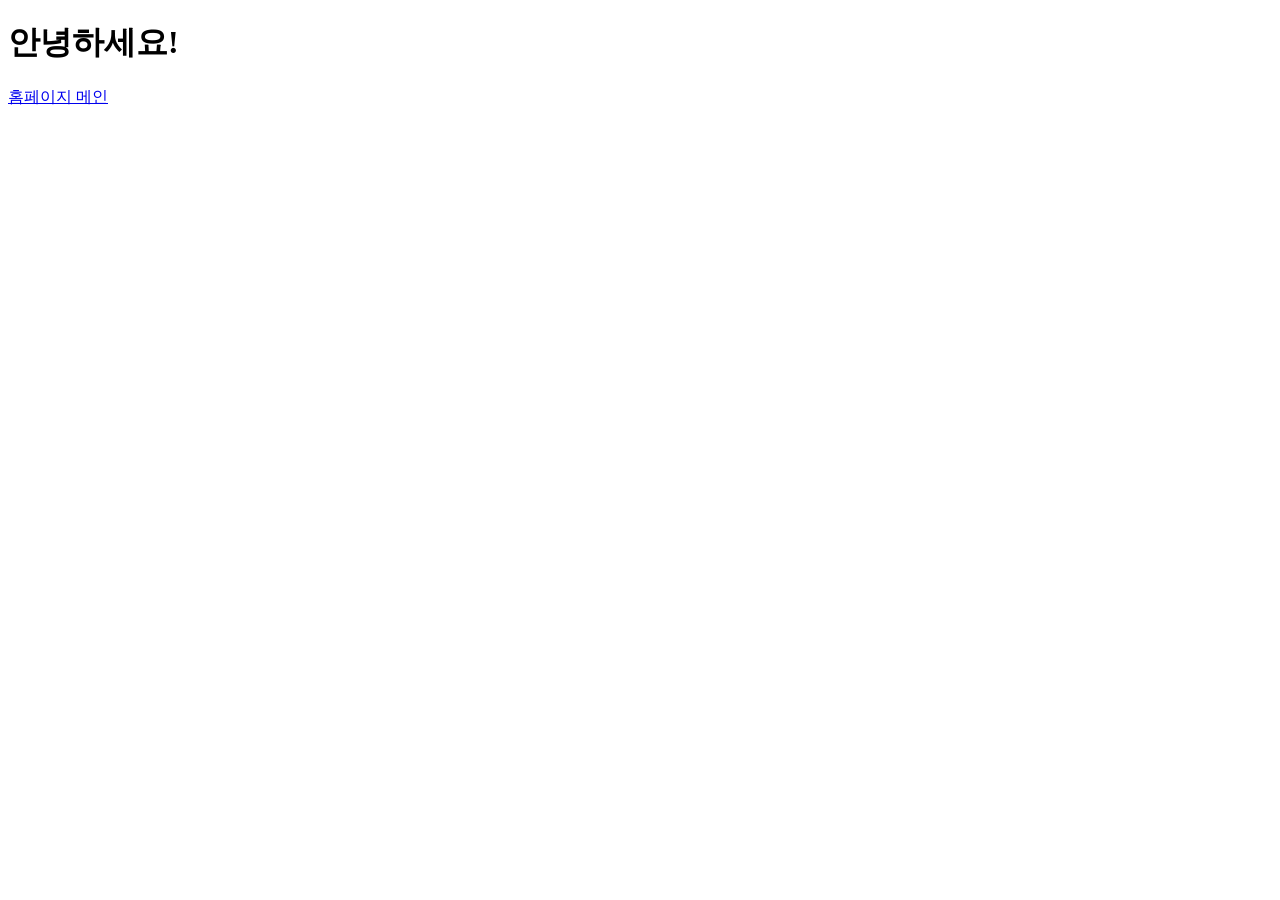
==== demo/src/main/resources/templates/index.html @ bb4ec09b "2주차 스프링 부트 개발환경, 테스트 완료" ====
<!DOCTYPE html>
<html xmlns:th="http://www.thymeleaf.org">
<head>
    <meta charset="UTF-8">
    <title>index 메인페이지</title>
</head>
<body>
    <h1>안녕하세요!</h1>
    <a href="/hello">홈페이지 메인</a>
</body>
</html>
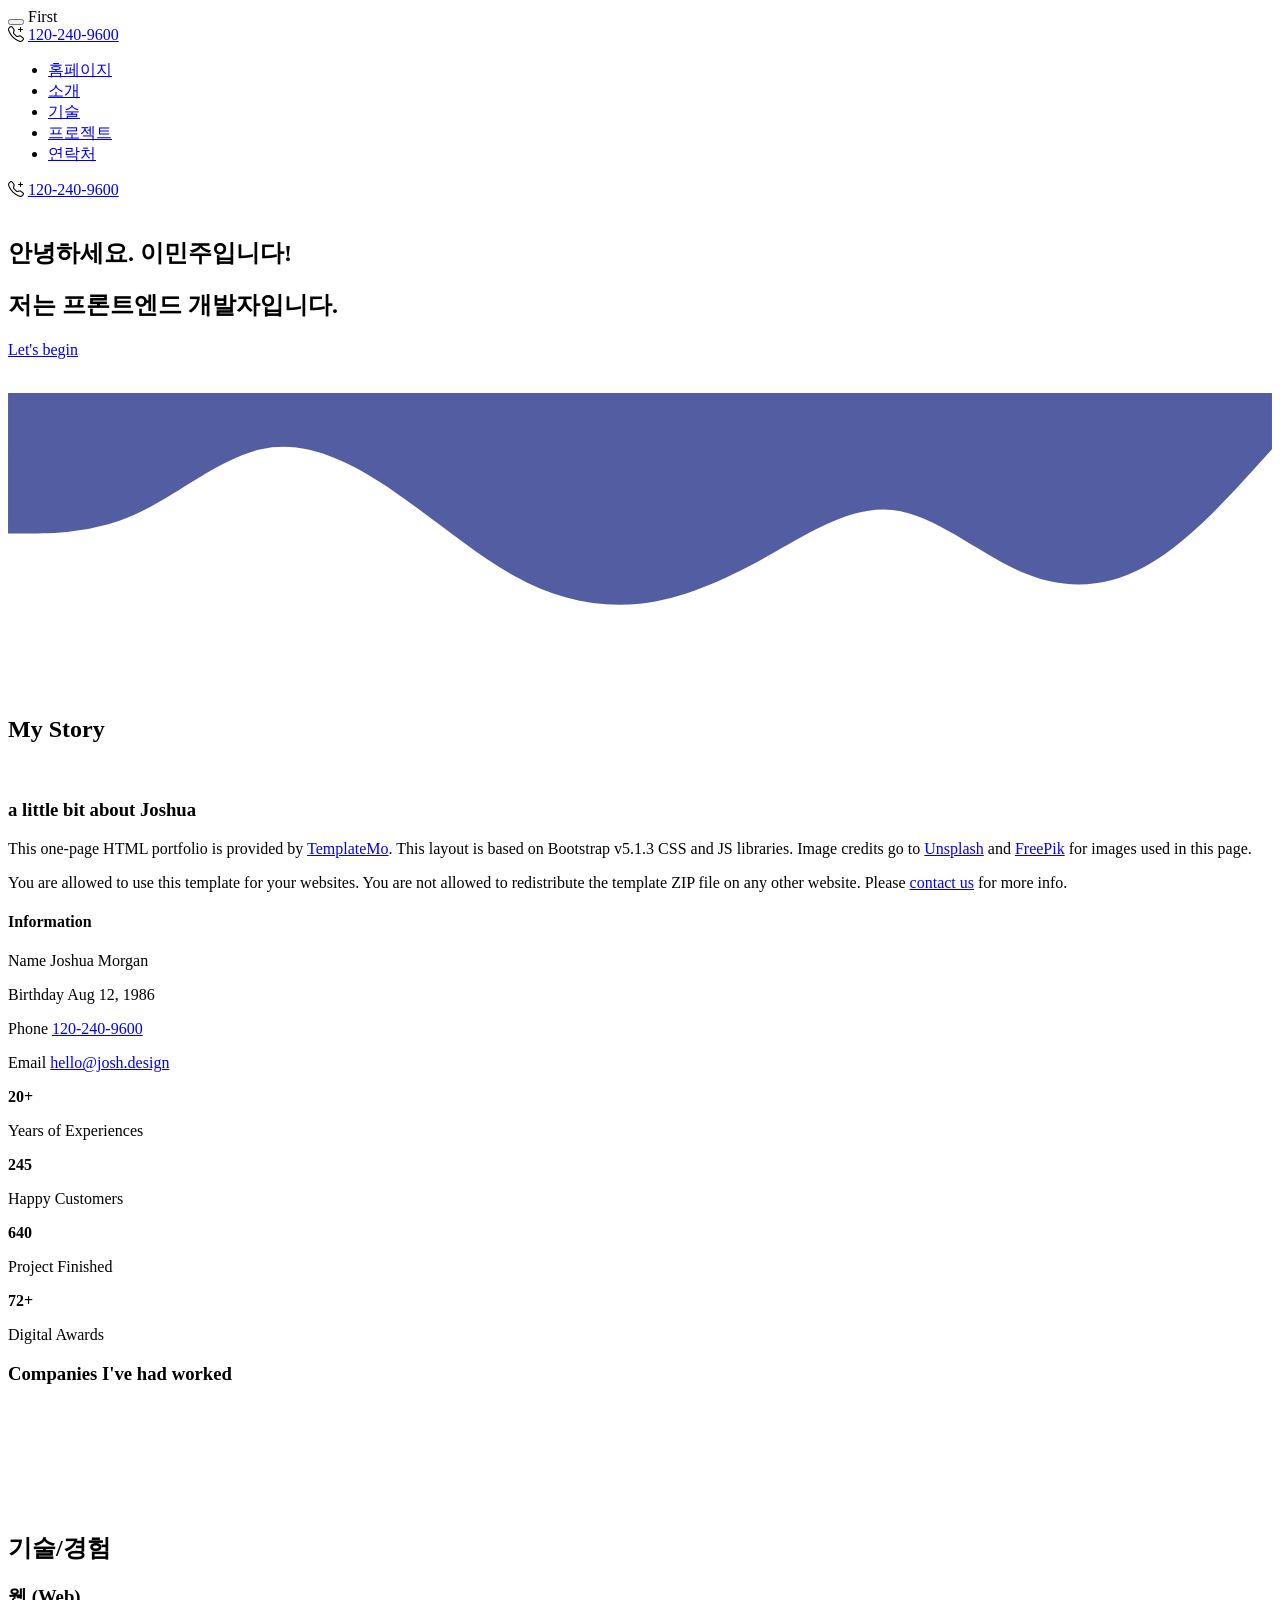
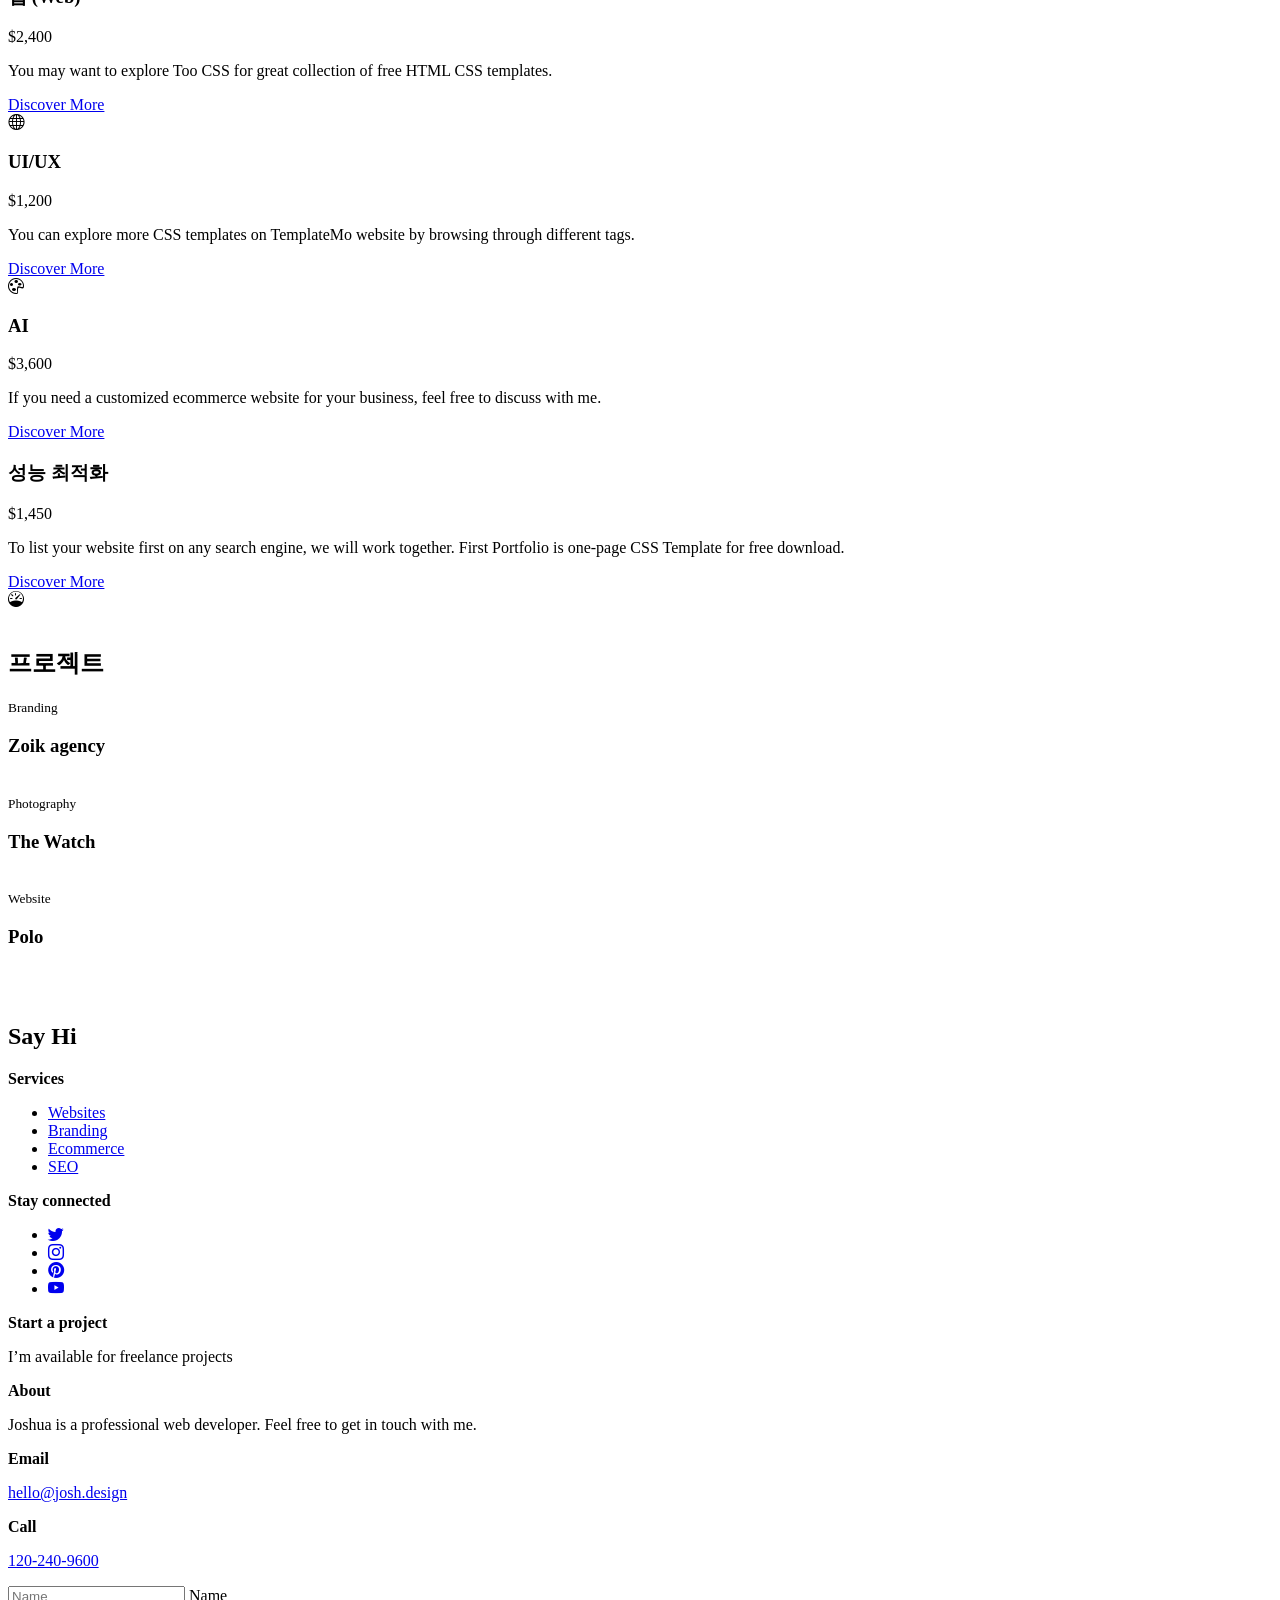
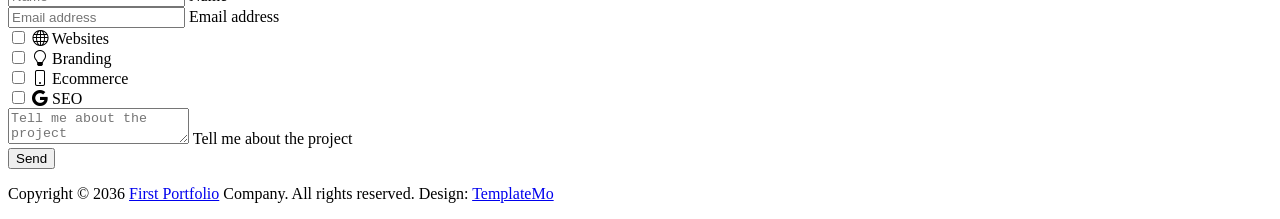
==== commit ca9255e4: "3주차 포트폴리오 작성하기 완료" ====
--- a/demo/src/main/resources/templates/index.html
+++ b/demo/src/main/resources/templates/index.html
@@ -1,11 +1,605 @@
-<!DOCTYPE html>
+<!doctype html>
 <html xmlns:th="http://www.thymeleaf.org">
-<head>
-    <meta charset="UTF-8">
-    <title>index 메인페이지</title>
-</head>
-<body>
-    <h1>안녕하세요!</h1>
-    <a href="/hello">홈페이지 메인</a>
-</body>
+    <head>
+        <meta charset="utf-8">
+        <meta name="viewport" content="width=device-width, initial-scale=1">
+
+        <meta name="description" content="">
+        <meta name="author" content="TemplateMo">
+
+        <title>First Portfolio Bootstrap 5 Theme</title>
+
+        <!-- CSS FILES -->
+        <link rel="preconnect" href="https://fonts.googleapis.com">
+        
+        <link rel="preconnect" href="https://fonts.gstatic.com" crossorigin>
+        
+        <link href="https://fonts.googleapis.com/css2?family=DM+Sans:wght@400;500;700&display=swap" rel="stylesheet">
+
+        <link th:href="@{/css/bootstrap.min.css}" rel="stylesheet">
+
+        <!-- <link th:href="@{/css/bootstrap-icons.css}" rel="stylesheet"> -->
+        <link rel="stylesheet" href="https://cdn.jsdelivr.net/npm/bootstrap-icons@1.13.1/font/bootstrap-icons.min.css">
+
+        <link th:href="@{/css/magnific-popup.css}" rel="stylesheet">
+
+        <link th:href="@{/css/templatemo-first-portfolio-style.css}" rel="stylesheet">
+        
+<!--
+
+TemplateMo 578 First Portfolio
+
+https://templatemo.com/tm-578-first-portfolio
+
+-->
+    </head>
+    
+    <body>
+
+        <section class="preloader">
+            <div class="spinner">
+                <span class="spinner-rotate"></span>    
+            </div>
+        </section>
+
+        <nav class="navbar navbar-expand-lg">
+            <div class="container">
+
+                <button class="navbar-toggler" type="button" data-bs-toggle="collapse" data-bs-target="#navbarNav" aria-controls="navbarNav" aria-expanded="false" aria-label="Toggle navigation">
+                    <span class="navbar-toggler-icon"></span>
+                </button>
+
+                <a th:href="@{/}" class="navbar-brand mx-auto mx-lg-0">First</a>
+
+                <div class="d-flex align-items-center d-lg-none">
+                    <i class="navbar-icon bi-telephone-plus me-3"></i>
+                    <a class="custom-btn btn" href="#section_5">
+                        120-240-9600
+                    </a>
+                </div>
+
+                <div class="collapse navbar-collapse" id="navbarNav">
+                    <ul class="navbar-nav ms-lg-5">
+                        <li class="nav-item">
+                            <a class="nav-link click-scroll" href="#section_1">홈페이지</a>
+                        </li>
+
+                        <li class="nav-item">
+                            <a class="nav-link click-scroll" href="#section_2">소개</a>
+                        </li>
+
+                        <li class="nav-item">
+                            <a class="nav-link click-scroll" href="#section_3">기술</a>
+                        </li>
+
+                        <li class="nav-item">
+                            <a class="nav-link click-scroll" href="#section_4">프로젝트</a>
+                        </li>
+
+                        <li class="nav-item">
+                            <a class="nav-link click-scroll" href="#section_5">연락처</a>
+                        </li>
+                    </ul>
+
+                    <div class="d-lg-flex align-items-center d-none ms-auto">
+                        <i class="navbar-icon bi-telephone-plus me-3"></i>
+                        <a class="custom-btn btn" href="#section_5">
+                            120-240-9600
+                        </a>
+                    </div>
+                </div>
+
+            </div>
+        </nav>
+
+        <main>
+
+            <section class="hero d-flex justify-content-center align-items-center" id="section_1">
+                <div class="container">
+                    <div class="row">
+
+                        <div class="col-lg-7 col-12">
+                            <div class="hero-text">
+                                <div class="hero-title-wrap d-flex align-items-center mb-4">
+                                    <img th:src="@{/images/profile.png}" class="avatar-image avatar-image-large img-fluid" alt="">
+                                    <h1 class="hero-title ms-3 mb-0">안녕하세요. 이민주입니다!</h1>
+                                </div>
+
+                                <h2 class="mb-4">저는 프론트엔드 개발자입니다.</h2>
+                                <p class="mb-4"><a class="custom-btn btn custom-link" href="#section_2">Let's begin</a></p>
+                            </div>
+                        </div>
+
+                        <div class="col-lg-5 col-12 position-relative">
+                            <div class="hero-image-wrap"></div>
+                            <img th:src="@{/images/portrait-happy-excited-man-holding-laptop-computer.png}" class="hero-image img-fluid" alt="">
+                        </div>
+
+                    </div>
+                </div>
+
+                <svg xmlns="http://www.w3.org/2000/svg" viewBox="0 0 1440 320"><path fill="#535da1" fill-opacity="1" d="M0,160L24,160C48,160,96,160,144,138.7C192,117,240,75,288,64C336,53,384,75,432,106.7C480,139,528,181,576,208C624,235,672,245,720,240C768,235,816,213,864,186.7C912,160,960,128,1008,133.3C1056,139,1104,181,1152,202.7C1200,224,1248,224,1296,197.3C1344,171,1392,117,1416,90.7L1440,64L1440,0L1416,0C1392,0,1344,0,1296,0C1248,0,1200,0,1152,0C1104,0,1056,0,1008,0C960,0,912,0,864,0C816,0,768,0,720,0C672,0,624,0,576,0C528,0,480,0,432,0C384,0,336,0,288,0C240,0,192,0,144,0C96,0,48,0,24,0L0,0Z"></path></svg>
+            </section>
+
+
+            <section class="about section-padding" id="section_2">
+                <div class="container">
+                    <div class="row">
+
+                        <div class="col-lg-6 col-12">
+                            <img th:src="@{/images/couple-working-from-home-together-sofa.jpg}" class="about-image img-fluid" alt="">
+                        </div>
+
+                        <div class="col-lg-6 col-12 mt-5 mt-lg-0">
+                            <div class="about-thumb">
+
+                                <div class="section-title-wrap d-flex justify-content-end align-items-center mb-4">
+                                    <h2 class="text-white me-4 mb-0">My Story</h2>
+
+                                    <img th:src="@{/images/happy-bearded-young-man.jpg}" class="avatar-image img-fluid" alt="">
+                                </div>
+
+                                <h3 class="pt-2 mb-3">a little bit about Joshua</h3>
+
+                                <p>This one-page HTML portfolio is provided by <a href="https://templatemo.com" target="_blank">TemplateMo</a>. This layout is based on Bootstrap v5.1.3 CSS and JS libraries. Image credits go to <a href="https://unsplash.com" target="_blank">Unsplash</a> and <a href="https://freepik.com" target="_blank">FreePik</a> for images used in this page.</p>
+
+                                <p>You are allowed to use this template for your websites. You are not allowed to redistribute the template ZIP file on any other website. Please <a href="https://templatemo.com/contact" target="_blank">contact us</a> for more info.</p>
+                            </div>
+                        </div>
+
+                    </div>
+                </div>
+            </section>
+
+            <section class="featured section-padding">
+                <div class="container">
+                    <div class="row">
+
+                        <div class="col-lg-6 col-12">
+                            <div class="profile-thumb">
+                                <div class="profile-title">
+                                    <h4 class="mb-0">Information</h4>
+                                </div>
+
+                                <div class="profile-body">
+                                    <p>
+                                        <span class="profile-small-title">Name</span> 
+                                        <span>Joshua Morgan</span>
+                                    </p>
+
+                                    <p>
+                                        <span class="profile-small-title">Birthday</span> 
+                                        <span>Aug 12, 1986</span>
+                                    </p>
+
+                                    <p>
+                                        <span class="profile-small-title">Phone</span> 
+                                         <span><a href="tel: 305-240-9671">120-240-9600</a></span>
+                                    </p>
+
+                                    <p>
+                                        <span class="profile-small-title">Email</span> 
+                                        <span><a href="mailto:hello@josh.design">hello@josh.design</a></span>
+                                    </p>
+                                </div>
+                            </div>
+                        </div>
+
+                        <div class="col-lg-6 col-12 mt-5 mt-lg-0">
+                            <div class="about-thumb">
+                                <div class="row">
+                                    <div class="col-lg-6 col-6 featured-border-bottom py-2">
+                                        <strong class="featured-numbers">20+</strong>
+
+                                        <p class="featured-text">Years of Experiences</p>
+                                    </div>
+
+                                    <div class="col-lg-6 col-6 featured-border-start featured-border-bottom ps-5 py-2">
+                                        <strong class="featured-numbers">245</strong>
+
+                                        <p class="featured-text">Happy Customers</p>
+                                    </div>
+
+                                    <div class="col-lg-6 col-6 pt-4">
+                                        <strong class="featured-numbers">640</strong>
+
+                                        <p class="featured-text">Project Finished</p>
+                                    </div>
+
+                                    <div class="col-lg-6 col-6 featured-border-start ps-5 pt-4">
+                                        <strong class="featured-numbers">72+</strong>
+
+                                        <p class="featured-text">Digital Awards</p>
+                                    </div>
+                                </div>
+                            </div>
+                        </div>
+
+                    </div>
+                </div>
+            </section>
+
+
+            <section class="clients section-padding">
+                <div class="container">
+                    <div class="row align-items-center">
+
+                        <div class="col-lg-12 col-12">
+                            <h3 class="text-center mb-5">Companies I've had worked</h3>
+                        </div>
+
+                        <div class="col-lg-2 col-4 ms-auto clients-item-height">
+                            <img th:src="@{/images/clients/cachet.svg}" class="clients-image img-fluid" alt="">
+                        </div>
+
+                        <div class="col-lg-2 col-4 clients-item-height">
+                            <img th:src="@{/images/clients/guitar-center.svg}" class="clients-image img-fluid" alt="">
+                        </div>
+
+                        <div class="col-lg-2 col-4 clients-item-height">
+                            <img th:src="@{/images/clients/tokico.svg}" class="clients-image img-fluid" alt="">
+                        </div>
+
+                        <div class="col-lg-2 col-4 clients-item-height">
+                            <img th:src="@{/images/clients/shopify.svg}" class="clients-image img-fluid" alt="">
+                        </div>
+
+                        <div class="col-lg-2 col-4 me-auto clients-item-height">
+                            <img th:src="@{/images/clients/profil-rejser.svg}" class="clients-image img-fluid" alt="">
+                        </div>
+
+                    </div>
+                </div>
+            </section>
+
+
+            <section class="services section-padding" id="section_3">
+                <div class="container">
+                    <div class="row">
+
+                        <div class="col-lg-10 col-12 mx-auto">
+                            <div class="section-title-wrap d-flex justify-content-center align-items-center mb-5">
+                                <img th:src="@{/images/handshake-man-woman-after-signing-business-contract-closeup.jpg}" class="avatar-image img-fluid" alt="">
+
+                                <h2 class="text-white ms-4 mb-0">기술/경험</h2>
+                            </div>
+
+                            <div class="row pt-lg-5">
+                                <div class="col-lg-6 col-12">
+                                    <div class="services-thumb">
+                                        <div class="d-flex flex-wrap align-items-center border-bottom mb-4 pb-3">
+                                            <h3 class="mb-0">웹 (Web)</h3>
+
+                                            <div class="services-price-wrap ms-auto">
+                                                <p class="services-price-text mb-0">$2,400</p>
+                                                <div class="services-price-overlay"></div>
+                                            </div>
+                                        </div>
+
+                                        <p>You may want to explore Too CSS for great collection of free HTML CSS templates.</p>
+
+                                        <a href="/detailed_web.html" target="_blank" rel="noopener noreferrer" class="custom-btn custom-border-btn btn mt-3">Discover More</a>
+
+                                        <div class="services-icon-wrap d-flex justify-content-center align-items-center">
+                                            <i class="services-icon bi-globe"></i>
+                                        </div>
+                                    </div>
+                                </div>
+
+                                <div class="col-lg-6 col-12">
+                                    <div class="services-thumb services-thumb-up">
+                                        <div class="d-flex flex-wrap align-items-center border-bottom mb-4 pb-3">
+                                            <h3 class="mb-0">UI/UX</h3>
+
+                                            <div class="services-price-wrap ms-auto">
+                                                <p class="services-price-text mb-0">$1,200</p>
+                                                <div class="services-price-overlay"></div>
+                                            </div>
+                                        </div>
+
+                                        <p>You can explore more CSS templates on TemplateMo website by browsing through different tags.</p>
+
+                                        <a href="#" class="custom-btn custom-border-btn btn mt-3">Discover More</a>
+
+                                        <div class="services-icon-wrap d-flex justify-content-center align-items-center">
+                                            <!-- <i class="services-icon bi-lightbulb"></i> -->
+                                            <i class="services-icon bi-palette"></i>
+                                        </div>
+                                    </div>
+                                </div>
+
+                                <div class="col-lg-6 col-12">
+                                    <div class="services-thumb">
+                                        <div class="d-flex flex-wrap align-items-center border-bottom mb-4 pb-3">
+                                            <h3 class="mb-0">AI</h3>
+
+                                            <div class="services-price-wrap ms-auto">
+                                                <p class="services-price-text mb-0">$3,600</p>
+                                                <div class="services-price-overlay"></div>
+                                            </div>
+                                        </div>
+
+                                        <p>If you need a customized ecommerce website for your business, feel free to discuss with me.</p>
+
+                                        <a href="#" class="custom-btn custom-border-btn btn mt-3">Discover More</a>
+
+                                        <div class="services-icon-wrap d-flex justify-content-center align-items-center">
+                                            <i class="services-icon bi-anthropic"></i>
+                                        </div>
+                                    </div>
+                                </div>
+
+                                <div class="col-lg-6 col-12">
+                                    <div class="services-thumb services-thumb-up">
+                                        <div class="d-flex flex-wrap align-items-center border-bottom mb-4 pb-3">
+                                            <h3 class="mb-0">성능 최적화</h3>
+
+                                            <div class="services-price-wrap ms-auto">
+                                                <p class="services-price-text mb-0">$1,450</p>
+                                                <div class="services-price-overlay"></div>
+                                            </div>
+                                        </div>
+
+                                        <p>To list your website first on any search engine, we will work together. First Portfolio is one-page CSS Template for free download.</p>
+
+                                        <a href="#" class="custom-btn custom-border-btn btn mt-3">Discover More</a>
+
+                                        <div class="services-icon-wrap d-flex justify-content-center align-items-center">
+                                            <i class="services-icon bi-speedometer"></i>
+                                        </div>
+                                    </div>
+                                </div>
+                            </div>
+                        </div>
+                    </div>
+                </div>
+            </section>
+
+
+            <section class="projects section-padding" id="section_4">
+                <div class="container">
+                    <div class="row">
+
+                        <div class="col-lg-8 col-md-8 col-12 ms-auto">
+                            <div class="section-title-wrap d-flex justify-content-center align-items-center mb-4">
+                                <img th:src="@{/images/white-desk-work-study-aesthetics.jpg}" class="avatar-image img-fluid" alt="">
+
+                                <h2 class="text-white ms-4 mb-0">프로젝트</h2>
+                            </div>
+                        </div>
+
+                        <div class="clearfix"></div>
+
+                        <div class="col-lg-4 col-md-6 col-12">
+                            <div class="projects-thumb">
+                                <div class="projects-info">
+                                    <small class="projects-tag">Branding</small>
+
+                                    <h3 class="projects-title">Zoik agency</h3>
+                                </div>
+
+                                <a th:href="@{/images/projects/nikhil-KO4io-eCAXA-unsplash.jpg}" class="popup-image">
+                                    <img th:src="@{/images/projects/nikhil-KO4io-eCAXA-unsplash.jpg}" class="projects-image img-fluid" alt="">
+                                </a>
+                            </div>
+                        </div>
+
+                        <div class="col-lg-4 col-md-6 col-12">
+                            <div class="projects-thumb">
+                                <div class="projects-info">
+                                    <small class="projects-tag">Photography</small>
+
+                                    <h3 class="projects-title">The Watch</h3>
+                                </div>
+
+                                <a th:href="@{/images/projects/the-5th-IQYR7N67dhM-unsplash.jpg}" class="popup-image">
+                                    <img th:src="@{/images/projects/the-5th-IQYR7N67dhM-unsplash.jpg}" class="projects-image img-fluid" alt="">
+                                </a>
+                            </div>
+                        </div>
+
+                        <div class="col-lg-4 col-md-6 col-12">
+                            <div class="projects-thumb">
+                                <div class="projects-info">
+                                    <small class="projects-tag">Website</small>
+
+                                    <h3 class="projects-title">Polo</h3>
+                                </div>
+
+                                <a th:href="@{/images/projects/true-agency-9Bjog5FZ-oc-unsplash.jpg}" class="popup-image">
+                                    <img th:src="@{/images/projects/true-agency-9Bjog5FZ-oc-unsplash.jpg}" class="projects-image img-fluid" alt="">
+                                </a>
+                            </div>
+                        </div>
+
+                    </div>
+                </div>
+            </section>
+
+            <section class="contact section-padding" id="section_5">
+                    <div class="container">
+                        <div class="row">
+
+                            <div class="col-lg-6 col-md-8 col-12">
+                                <div class="section-title-wrap d-flex justify-content-center align-items-center mb-5">
+                                    <img th:src="@{/images/aerial-view-man-using-computer-laptop-wooden-table.jpg}" class="avatar-image img-fluid" alt="">
+
+                                    <h2 class="text-white ms-4 mb-0">Say Hi</h2>
+                                </div>
+                            </div>
+
+                            <div class="clearfix"></div>
+
+                            <div class="col-lg-3 col-md-6 col-12 pe-lg-0">
+                                <div class="contact-info contact-info-border-start d-flex flex-column">
+                                    <strong class="site-footer-title d-block mb-3">Services</strong>
+
+                                    <ul class="footer-menu">
+                                        <li class="footer-menu-item"><a href="#" class="footer-menu-link">Websites</a></li>
+
+                                        <li class="footer-menu-item"><a href="#" class="footer-menu-link">Branding</a></li>
+
+                                        <li class="footer-menu-item"><a href="#" class="footer-menu-link">Ecommerce</a></li>
+
+                                        <li class="footer-menu-item"><a href="#" class="footer-menu-link">SEO</a></li>
+                                    </ul>
+
+                                    <strong class="site-footer-title d-block mt-4 mb-3">Stay connected</strong>
+
+                                    <ul class="social-icon">
+                                        <li class="social-icon-item"><a href="https://twitter.com/minthu" class="social-icon-link bi-twitter"></a></li>
+
+                                        <li class="social-icon-item"><a href="#" class="social-icon-link bi-instagram"></a></li>
+
+                                        <li class="social-icon-item"><a href="#" class="social-icon-link bi-pinterest"></a></li>
+
+                                        <li class="social-icon-item"><a href="https://www.youtube.com/templatemo" class="social-icon-link bi-youtube"></a></li>
+                                    </ul>
+
+                                    <strong class="site-footer-title d-block mt-4 mb-3">Start a project</strong>
+
+                                    <p class="mb-0">I’m available for freelance projects</p>
+                                </div>
+                            </div>
+
+                            <div class="col-lg-3 col-md-6 col-12 ps-lg-0">
+                                <div class="contact-info d-flex flex-column">
+                                    <strong class="site-footer-title d-block mb-3">About</strong>
+
+                                    <p class="mb-2">
+                                        Joshua is a professional web developer. Feel free to get in touch with me.
+                              </p>
+
+                                    <strong class="site-footer-title d-block mt-4 mb-3">Email</strong>
+
+                                    <p>
+                                        <a href="mailto:hello@josh.design">
+                                            hello@josh.design
+                                        </a>
+                                    </p>
+
+                                    <strong class="site-footer-title d-block mt-4 mb-3">Call</strong>
+
+                                    <p class="mb-0">
+                                        <a href="tel: 120-240-9600">
+                                            120-240-9600
+                                        </a>
+                                    </p>
+                                </div>
+                            </div>
+
+                            <div class="col-lg-6 col-12 mt-5 mt-lg-0">
+                                <form action="#" method="get" class="custom-form contact-form" role="form">
+                                    <div class="row">
+                                        <div class="col-lg-6 col-md-6 col-12">
+                                            <div class="form-floating">
+                                                <input type="text" name="name" id="name" class="form-control" placeholder="Name" required="">
+                                                
+                                                <label for="name">Name</label>
+                                            </div>
+                                        </div>
+
+                                        <div class="col-lg-6 col-md-6 col-12"> 
+                                            <div class="form-floating">
+                                                <input type="email" name="email" id="email" pattern="[^ @]*@[^ @]*" class="form-control" placeholder="Email address" required="">
+                                                
+                                                <label for="email">Email address</label>
+                                            </div>
+                                        </div>
+
+                                        <div class="col-lg-3 col-md-6 col-6">
+                                            <div class="form-check form-check-inline">
+                                                <input name="website" type="checkbox" class="form-check-input" id="inlineCheckbox1" value="1">
+
+                                                <label class="form-check-label" for="inlineCheckbox1">
+                                                    <i class="bi-globe form-check-icon"></i>
+                                                    <span class="form-check-label-text">Websites</span>
+                                                </label>
+                                          </div>
+                                        </div>
+
+                                        <div class="col-lg-3 col-md-6 col-6">
+                                            <div class="form-check form-check-inline">
+                                                <input name="branding" type="checkbox" class="form-check-input" id="inlineCheckbox2" value="1">
+
+                                                <label class="form-check-label" for="inlineCheckbox2">
+                                                    <i class="bi-lightbulb form-check-icon"></i>
+                                                    <span class="form-check-label-text">Branding</span>
+                                                </label>
+                                            </div>
+                                        </div>
+
+                                        <div class="col-lg-3 col-md-6 col-6">
+                                            <div class="form-check form-check-inline">
+                                                <input name="ecommerce" type="checkbox" class="form-check-input" id="inlineCheckbox3" value="1">
+
+                                                <label class="form-check-label" for="inlineCheckbox3">
+                                                    <i class="bi-phone form-check-icon"></i>
+                                                    <span class="form-check-label-text">Ecommerce</span>
+                                                </label>
+                                            </div>
+                                        </div>
+
+                                        <div class="col-lg-3 col-md-6 col-6">
+                                            <div class="form-check form-check-inline me-0">
+                                                <input name="seo" type="checkbox" class="form-check-input" id="inlineCheckbox4" value="1">
+
+                                                <label class="form-check-label" for="inlineCheckbox4">
+                                                    <i class="bi-google form-check-icon"></i>
+                                                    <span class="form-check-label-text">SEO</span>
+                                                </label>
+                                            </div>
+                                        </div>
+
+                                        <div class="col-lg-12 col-12">
+                                            <div class="form-floating">
+                                                <textarea class="form-control" id="message" name="message" placeholder="Tell me about the project"></textarea>
+                                                
+                                                <label for="message">Tell me about the project</label>
+                                            </div>
+                                        </div>
+
+                                        <div class="col-lg-3 col-12 ms-auto">
+                                            <button type="submit" class="form-control">Send</button>
+                                        </div>
+
+                                    </div>
+                                </form>
+                            </div>
+
+                        </div>
+                    </div>
+                </div>
+            </section>
+
+        </main>
+
+        <footer class="site-footer">
+            <div class="container">
+                <div class="row">
+
+                    <div class="col-lg-12 col-12">
+                        <div class="copyright-text-wrap">
+                            <p class="mb-0">
+                                <span class="copyright-text">Copyright © 2036 <a href="#">First Portfolio</a> Company. All rights reserved.</span>
+                                Design: 
+                                <a rel="sponsored" href="https://templatemo.com" target="_blank">TemplateMo</a>
+                            </p>
+                        </div>
+                    </div>
+
+                </div>
+            </div>
+        </footer>
+
+        <!-- JAVASCRIPT FILES -->
+        <script th:src="@{/js/jquery.min.js}"></script>
+        <script th:src="@{/js/bootstrap.min.js}"></script>
+        <script th:src="@{/js/jquery.sticky.js}"></script>
+        <script th:src="@{/js/click-scroll.js}"></script>
+        <script th:src="@{/js/jquery.magnific-popup.min.js}"></script>
+        <script th:src="@{/js/magnific-popup-options.js}"></script>
+        <script th:src="@{/js/custom.js}"></script>
+
+    </body>
 </html>
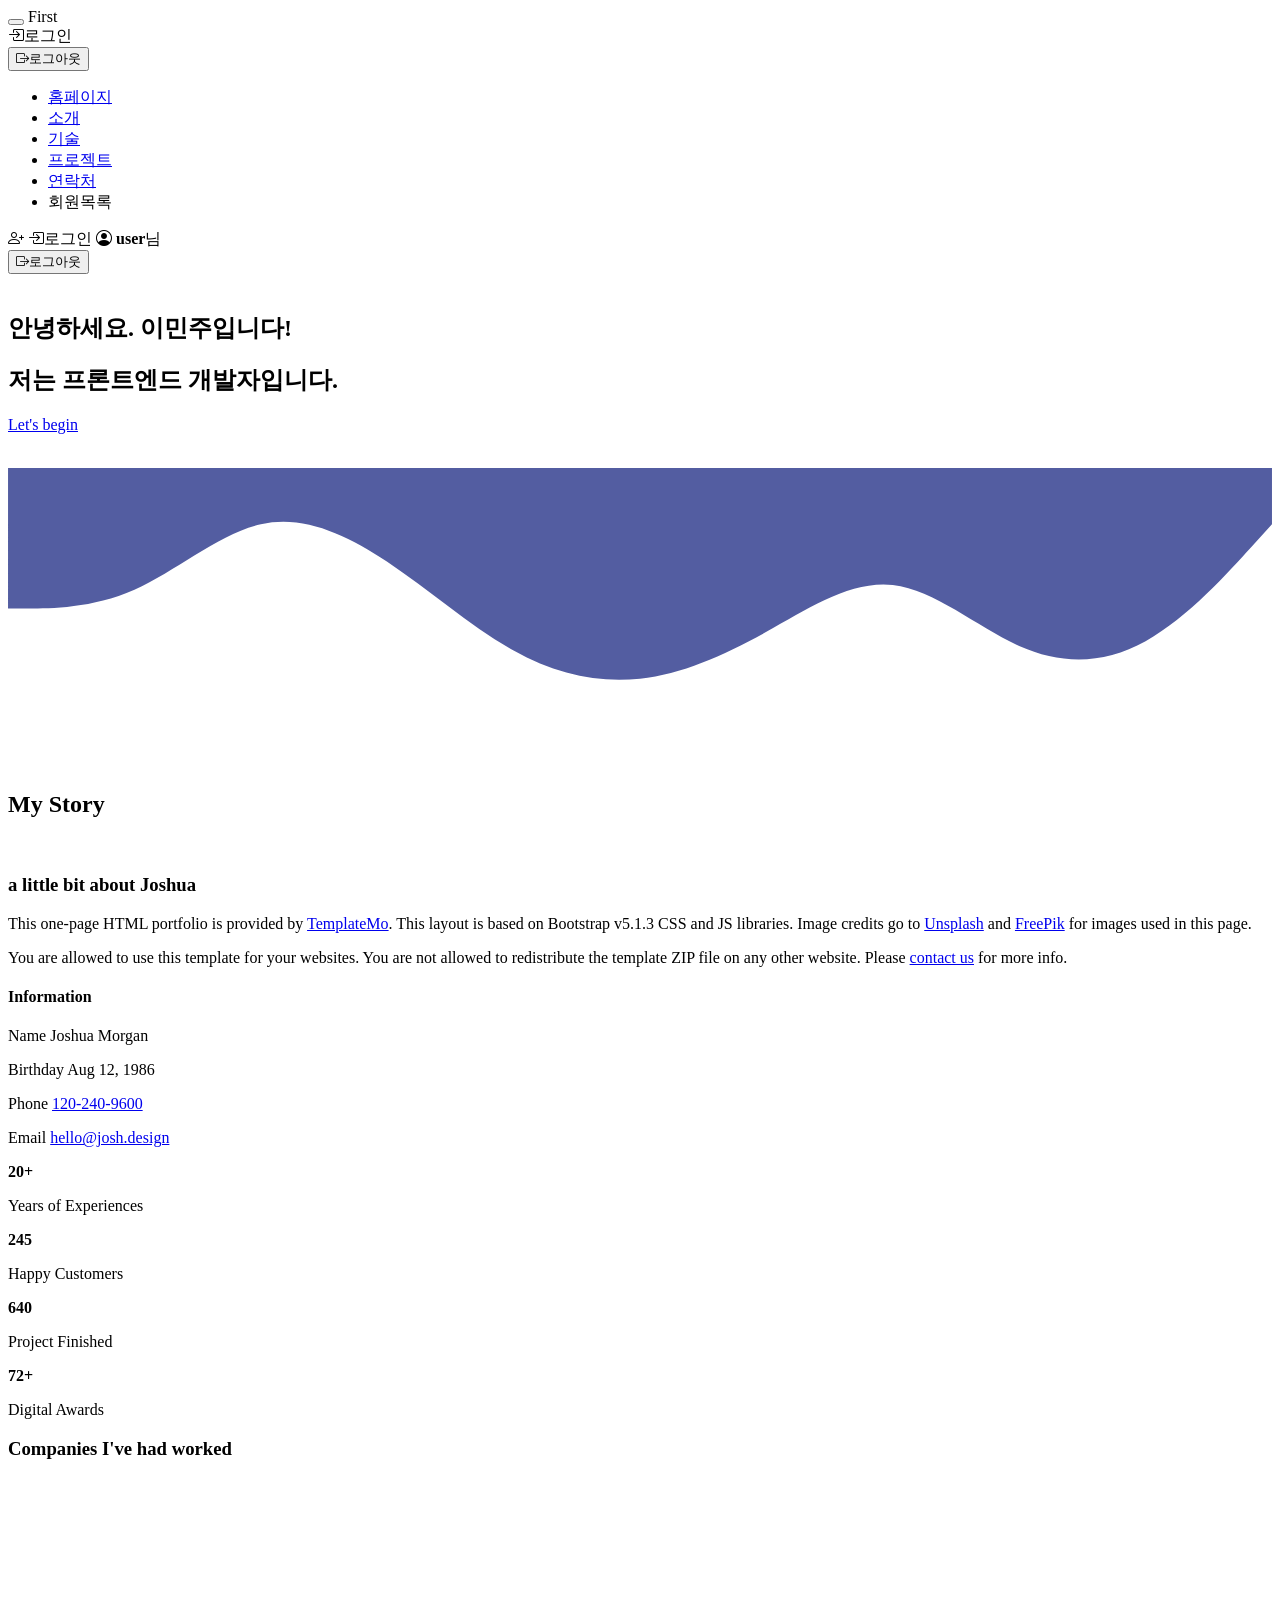
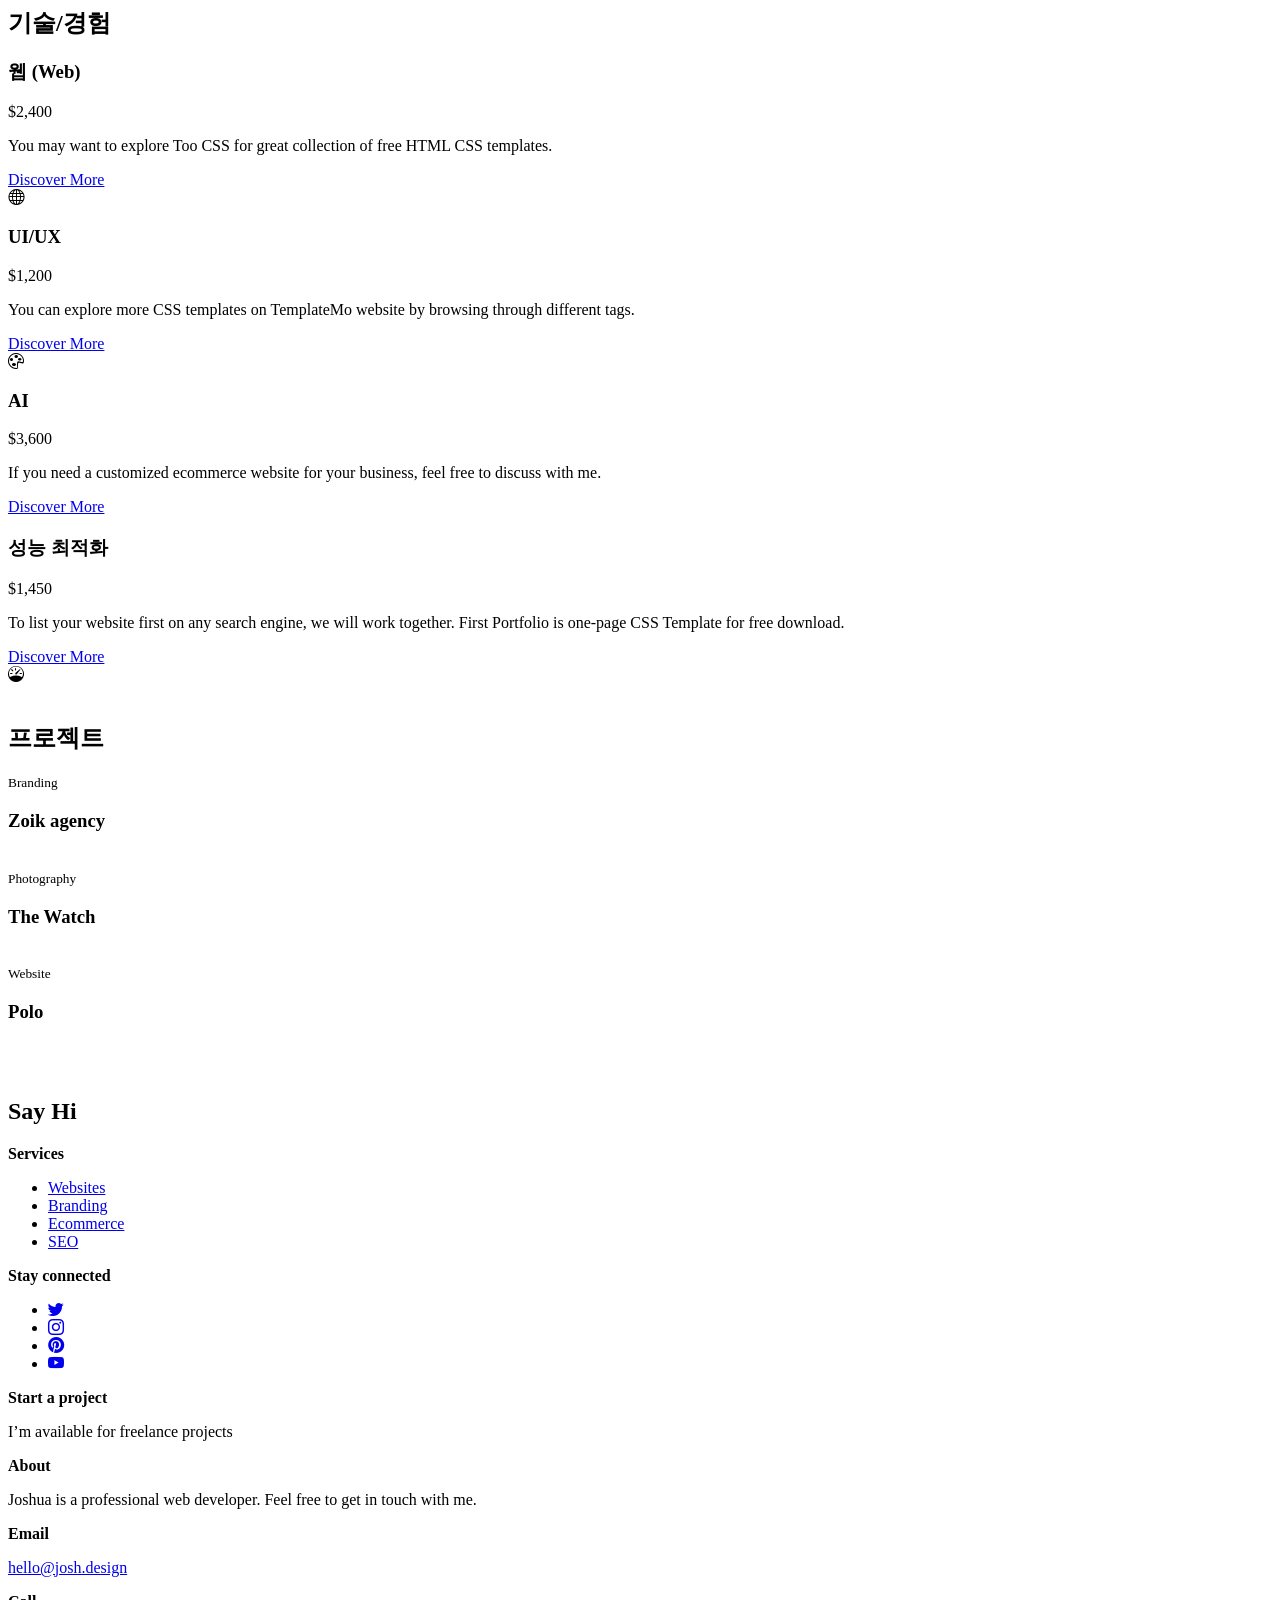
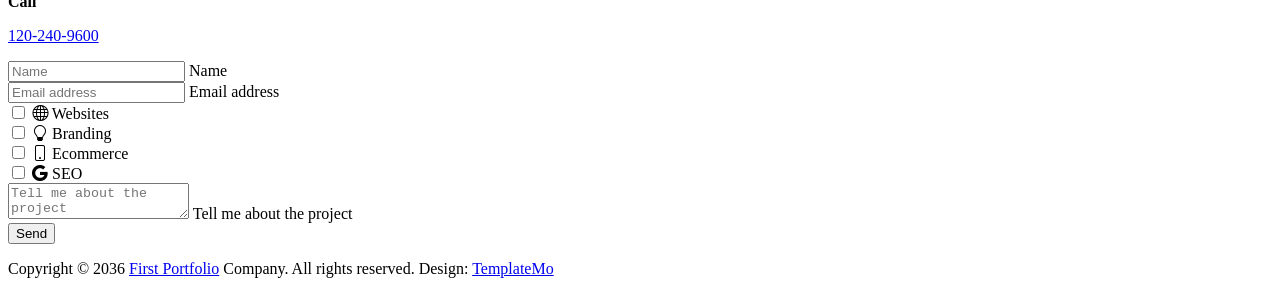
==== commit c42b2b53: "5주차 로그인/로그아웃, 암호화 완료" ====
--- a/demo/src/main/resources/templates/index.html
+++ b/demo/src/main/resources/templates/index.html
@@ -1,5 +1,5 @@
 <!doctype html>
-<html xmlns:th="http://www.thymeleaf.org">
+<html xmlns:th="http://www.thymeleaf.org" xmlns:sec="http://www.thymeleaf.org/extras/spring-security">
     <head>
         <meta charset="utf-8">
         <meta name="viewport" content="width=device-width, initial-scale=1">
@@ -32,6 +32,13 @@
 https://templatemo.com/tm-578-first-portfolio
 
 -->
+
+        <!-- [5주차] 네비게이션 로그인 사용자 표시 스타일 -->
+        <style>
+            .navbar-user { color: var(--white-color); font-size: var(--p-font-size); white-space: nowrap; }
+            .navbar.is-sticky .navbar-user { color: var(--dark-color); }
+            a.navbar-icon:hover { background: var(--secondary-color); color: var(--white-color); }
+        </style>
     </head>
     
     <body>
@@ -51,11 +58,16 @@
 
                 <a th:href="@{/}" class="navbar-brand mx-auto mx-lg-0">First</a>
 
+                <!-- [5주차] 모바일 화면 : 로그인 / 로그아웃 버튼 -->
                 <div class="d-flex align-items-center d-lg-none">
-                    <i class="navbar-icon bi-telephone-plus me-3"></i>
-                    <a class="custom-btn btn" href="#section_5">
-                        120-240-9600
+                    <a sec:authorize="isAnonymous()" class="custom-btn btn" th:href="@{/login}">
+                        <i class="bi-box-arrow-in-right me-1"></i>로그인
                     </a>
+                    <form sec:authorize="isAuthenticated()" th:action="@{/logout}" method="post" class="m-0">
+                        <button type="submit" class="custom-btn btn">
+                            <i class="bi-box-arrow-right me-1"></i>로그아웃
+                        </button>
+                    </form>
                 </div>
 
                 <div class="collapse navbar-collapse" id="navbarNav">
@@ -79,13 +91,33 @@
                         <li class="nav-item">
                             <a class="nav-link click-scroll" href="#section_5">연락처</a>
                         </li>
+
+                        <!-- [5주차] 회원 전용 페이지 : 로그인하지 않으면 로그인 화면으로 이동 -->
+                        <li class="nav-item">
+                            <a class="nav-link" th:href="@{/testdb}">회원목록</a>
+                        </li>
                     </ul>
 
+                    <!-- [5주차] PC 화면 : 로그인 상태에 따라 버튼 전환 (sec:authorize) -->
                     <div class="d-lg-flex align-items-center d-none ms-auto">
-                        <i class="navbar-icon bi-telephone-plus me-3"></i>
-                        <a class="custom-btn btn" href="#section_5">
-                            120-240-9600
-                        </a>
+                        <!-- 로그인 전 : 로그인 / 회원가입 -->
+                        <th:block sec:authorize="isAnonymous()">
+                            <a class="navbar-icon bi-person-plus me-3 text-center" th:href="@{/signup}" title="회원가입"></a>
+                            <a class="custom-btn btn" th:href="@{/login}">
+                                <i class="bi-box-arrow-in-right me-1"></i>로그인
+                            </a>
+                        </th:block>
+
+                        <!-- 로그인 후 : 사용자 아이디 + 로그아웃 (CSRF 때문에 POST 폼으로 전송) -->
+                        <th:block sec:authorize="isAuthenticated()">
+                            <i class="navbar-icon bi-person-circle me-2 text-center"></i>
+                            <span class="navbar-user me-3"><strong sec:authentication="name">user</strong>님</span>
+                            <form th:action="@{/logout}" method="post" class="m-0">
+                                <button type="submit" class="custom-btn btn">
+                                    <i class="bi-box-arrow-right me-1"></i>로그아웃
+                                </button>
+                            </form>
+                        </th:block>
                     </div>
                 </div>
 
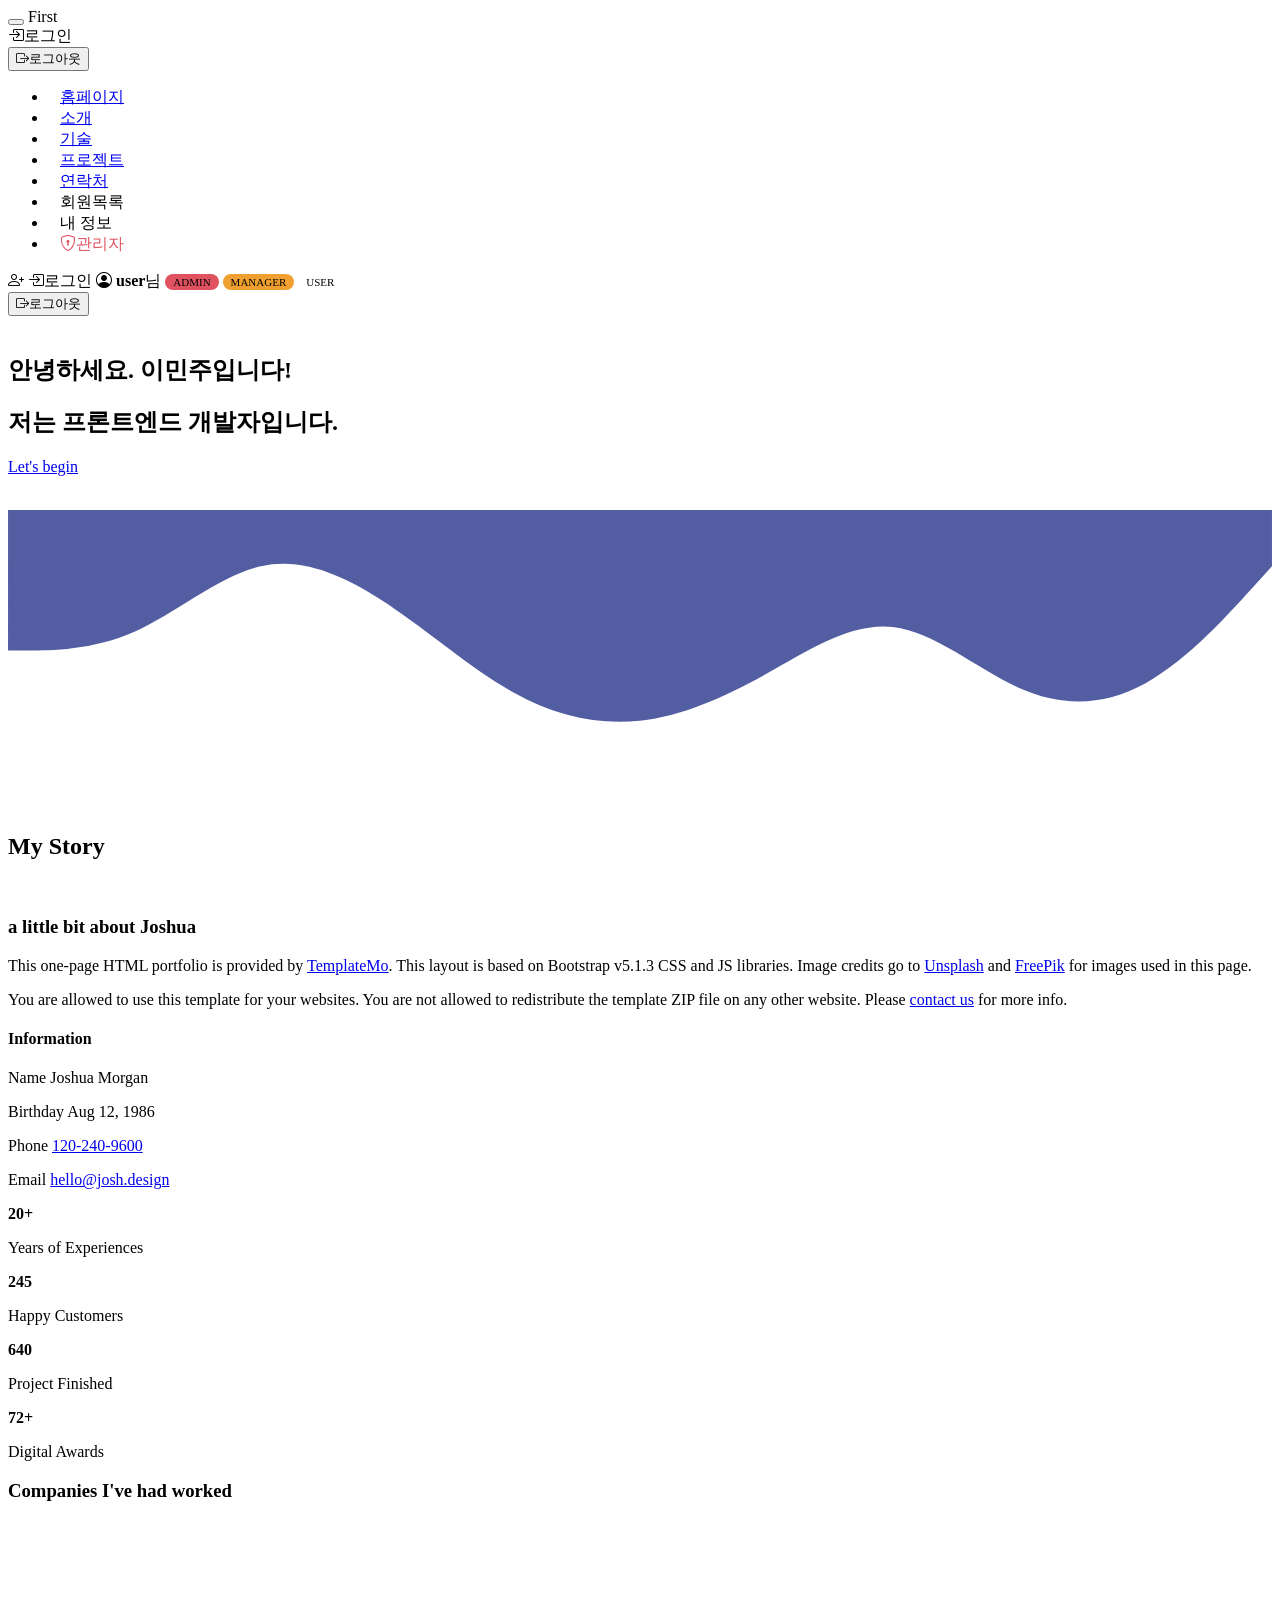
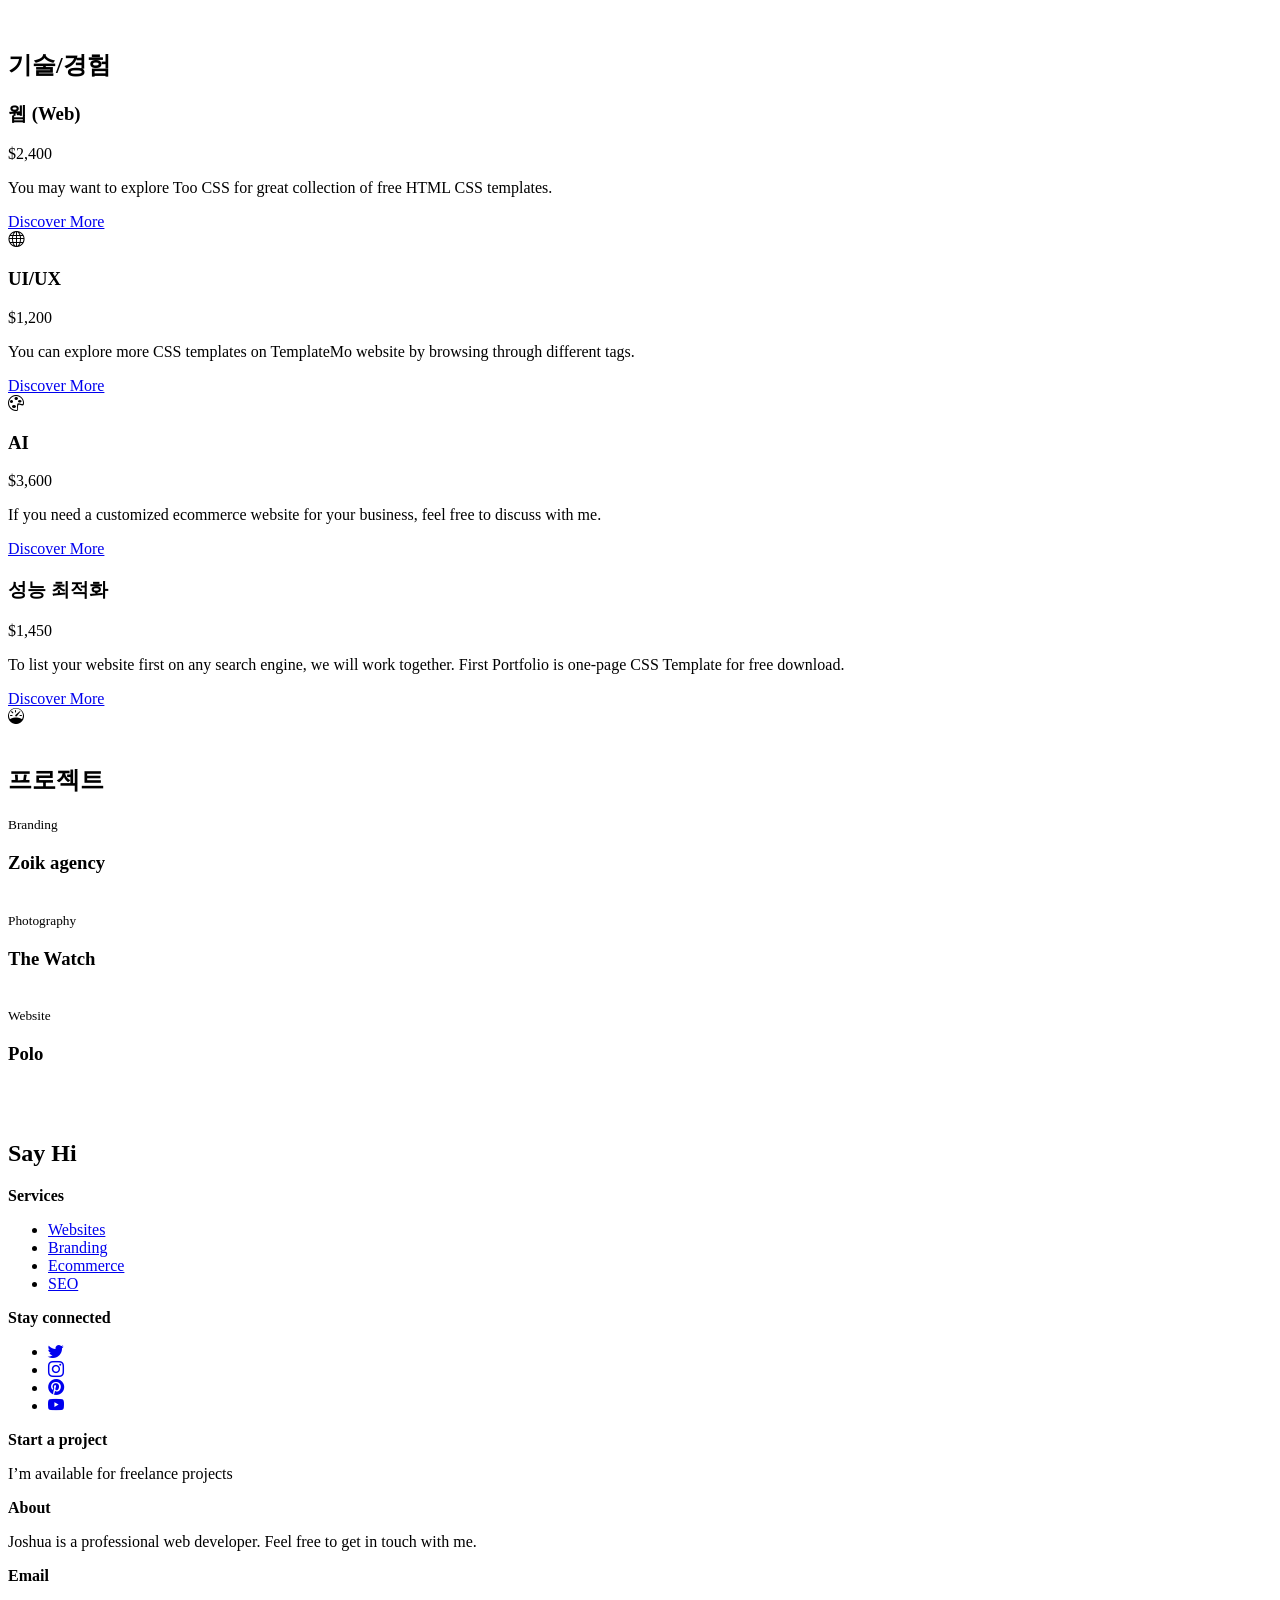
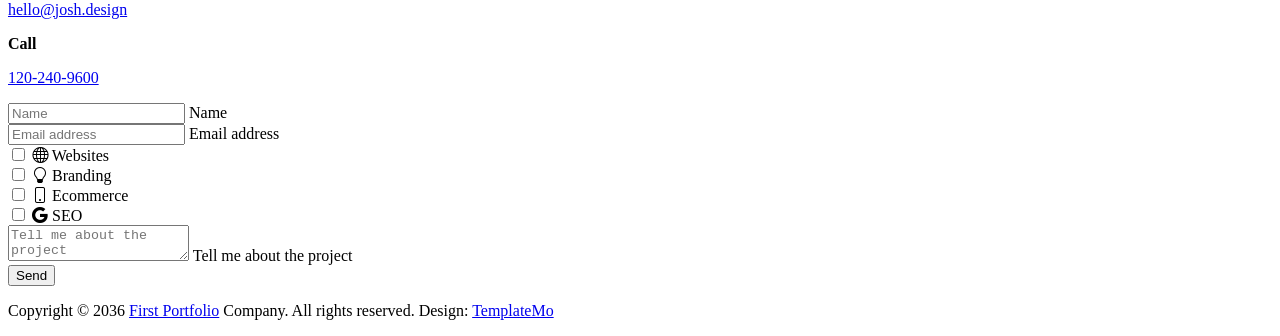
==== commit 080ec758: "6주차 권한(ROLE) 접근 제어, 관리자 페이지 분리 완료" ====
--- a/demo/src/main/resources/templates/index.html
+++ b/demo/src/main/resources/templates/index.html
@@ -38,6 +38,21 @@
             .navbar-user { color: var(--white-color); font-size: var(--p-font-size); white-space: nowrap; }
             .navbar.is-sticky .navbar-user { color: var(--dark-color); }
             a.navbar-icon:hover { background: var(--secondary-color); color: var(--white-color); }
+            /* [6주차] 권한(ROLE) 배지, 관리자 메뉴 */
+            .role-badge { font-size: 11px; font-weight: var(--font-weight-bold); padding: 2px 8px; border-radius: 20px; color: var(--white-color); vertical-align: middle; }
+            .role-ADMIN   { background: #e05260; }
+            .role-MANAGER { background: #f0a030; }
+            .role-USER    { background: var(--secondary-color); }
+            .navbar .nav-link.nav-link-admin { color: #e05260; }
+            /* [6주차] 메뉴가 늘어나도 한 줄 유지 */
+            .navbar-nav .nav-link, .navbar .custom-btn { white-space: nowrap; }
+            @media (min-width: 992px) {
+                .navbar-expand-lg .navbar-nav .nav-link { margin-left: 12px; margin-right: 12px; }
+            }
+            @media (min-width: 992px) and (max-width: 1199px) {
+                .navbar-expand-lg .navbar-nav .nav-link { margin-left: 7px; margin-right: 7px; font-size: 15px; }
+                .navbar i.navbar-icon { display: none; }
+            }
         </style>
     </head>
     
@@ -93,8 +108,18 @@
                         </li>
 
                         <!-- [5주차] 회원 전용 페이지 : 로그인하지 않으면 로그인 화면으로 이동 -->
-                        <li class="nav-item">
+                        <li class="nav-item" sec:authorize="hasAnyRole('ADMIN', 'MANAGER')">
                             <a class="nav-link" th:href="@{/testdb}">회원목록</a>
+                        </li>
+
+                        <!-- [6주차] 로그인한 사람만 보이는 메뉴 : 내 정보 -->
+                        <li class="nav-item" sec:authorize="isAuthenticated()">
+                            <a class="nav-link" th:href="@{/mypage}">내 정보</a>
+                        </li>
+
+                        <!-- [6주차] 관리자(ROLE_ADMIN)만 보이는 메뉴 : 메뉴를 숨겨도 주소(URL) 직접 입력은 막지 못한다! -->
+                        <li class="nav-item" sec:authorize="hasRole('ADMIN')">
+                            <a class="nav-link nav-link-admin" th:href="@{/admin/members}"><i class="bi-shield-lock me-1"></i>관리자</a>
                         </li>
                     </ul>
 
@@ -111,7 +136,12 @@
                         <!-- 로그인 후 : 사용자 아이디 + 로그아웃 (CSRF 때문에 POST 폼으로 전송) -->
                         <th:block sec:authorize="isAuthenticated()">
                             <i class="navbar-icon bi-person-circle me-2 text-center"></i>
-                            <span class="navbar-user me-3"><strong sec:authentication="name">user</strong>님</span>
+                            <span class="navbar-user me-3"><strong sec:authentication="name">user</strong>님
+                                <!-- [6주차] 내 권한 배지 : hasRole('권한') 이 true 인 것만 표시 -->
+                                <span sec:authorize="hasRole('ADMIN')" class="role-badge role-ADMIN">ADMIN</span>
+                                <span sec:authorize="hasRole('MANAGER')" class="role-badge role-MANAGER">MANAGER</span>
+                                <span sec:authorize="hasRole('USER')" class="role-badge role-USER">USER</span>
+                            </span>
                             <form th:action="@{/logout}" method="post" class="m-0">
                                 <button type="submit" class="custom-btn btn">
                                     <i class="bi-box-arrow-right me-1"></i>로그아웃
@@ -634,4 +664,4 @@
         <script th:src="@{/js/custom.js}"></script>
 
     </body>
-</html>+</html>
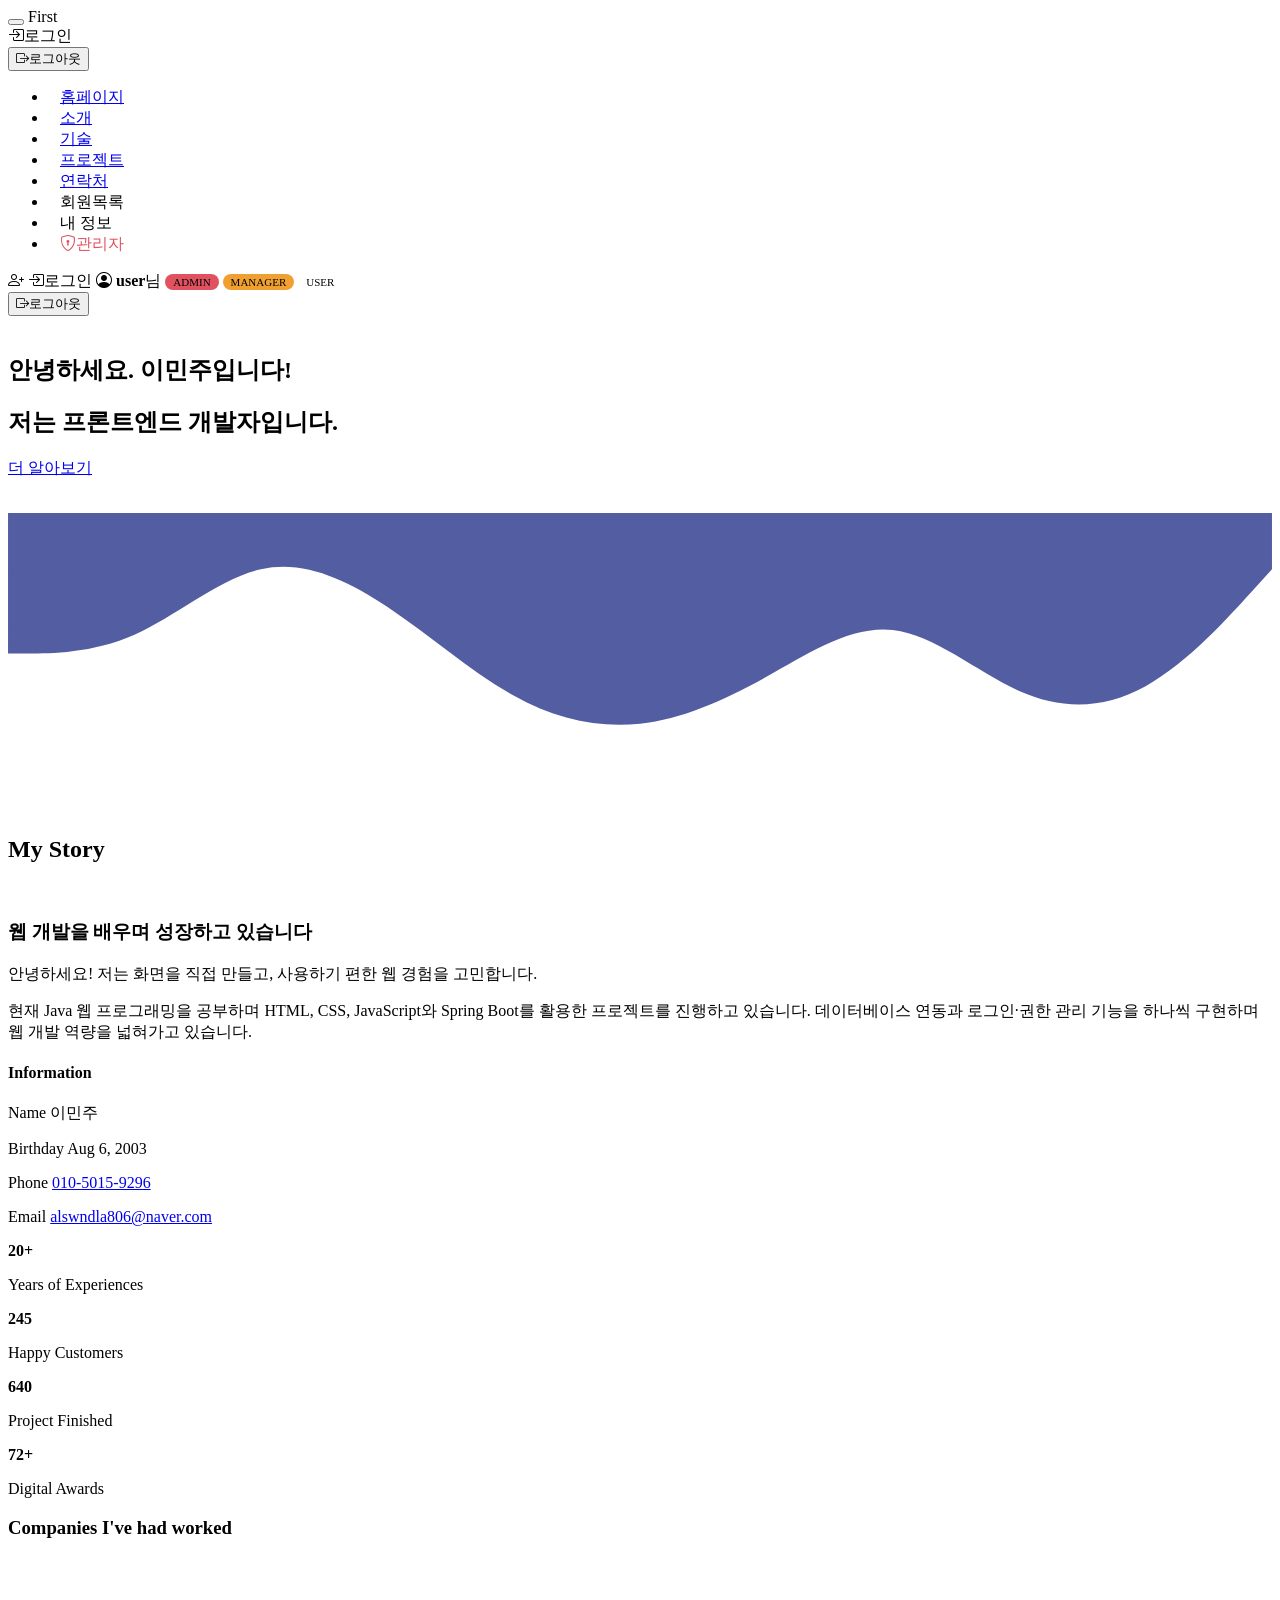
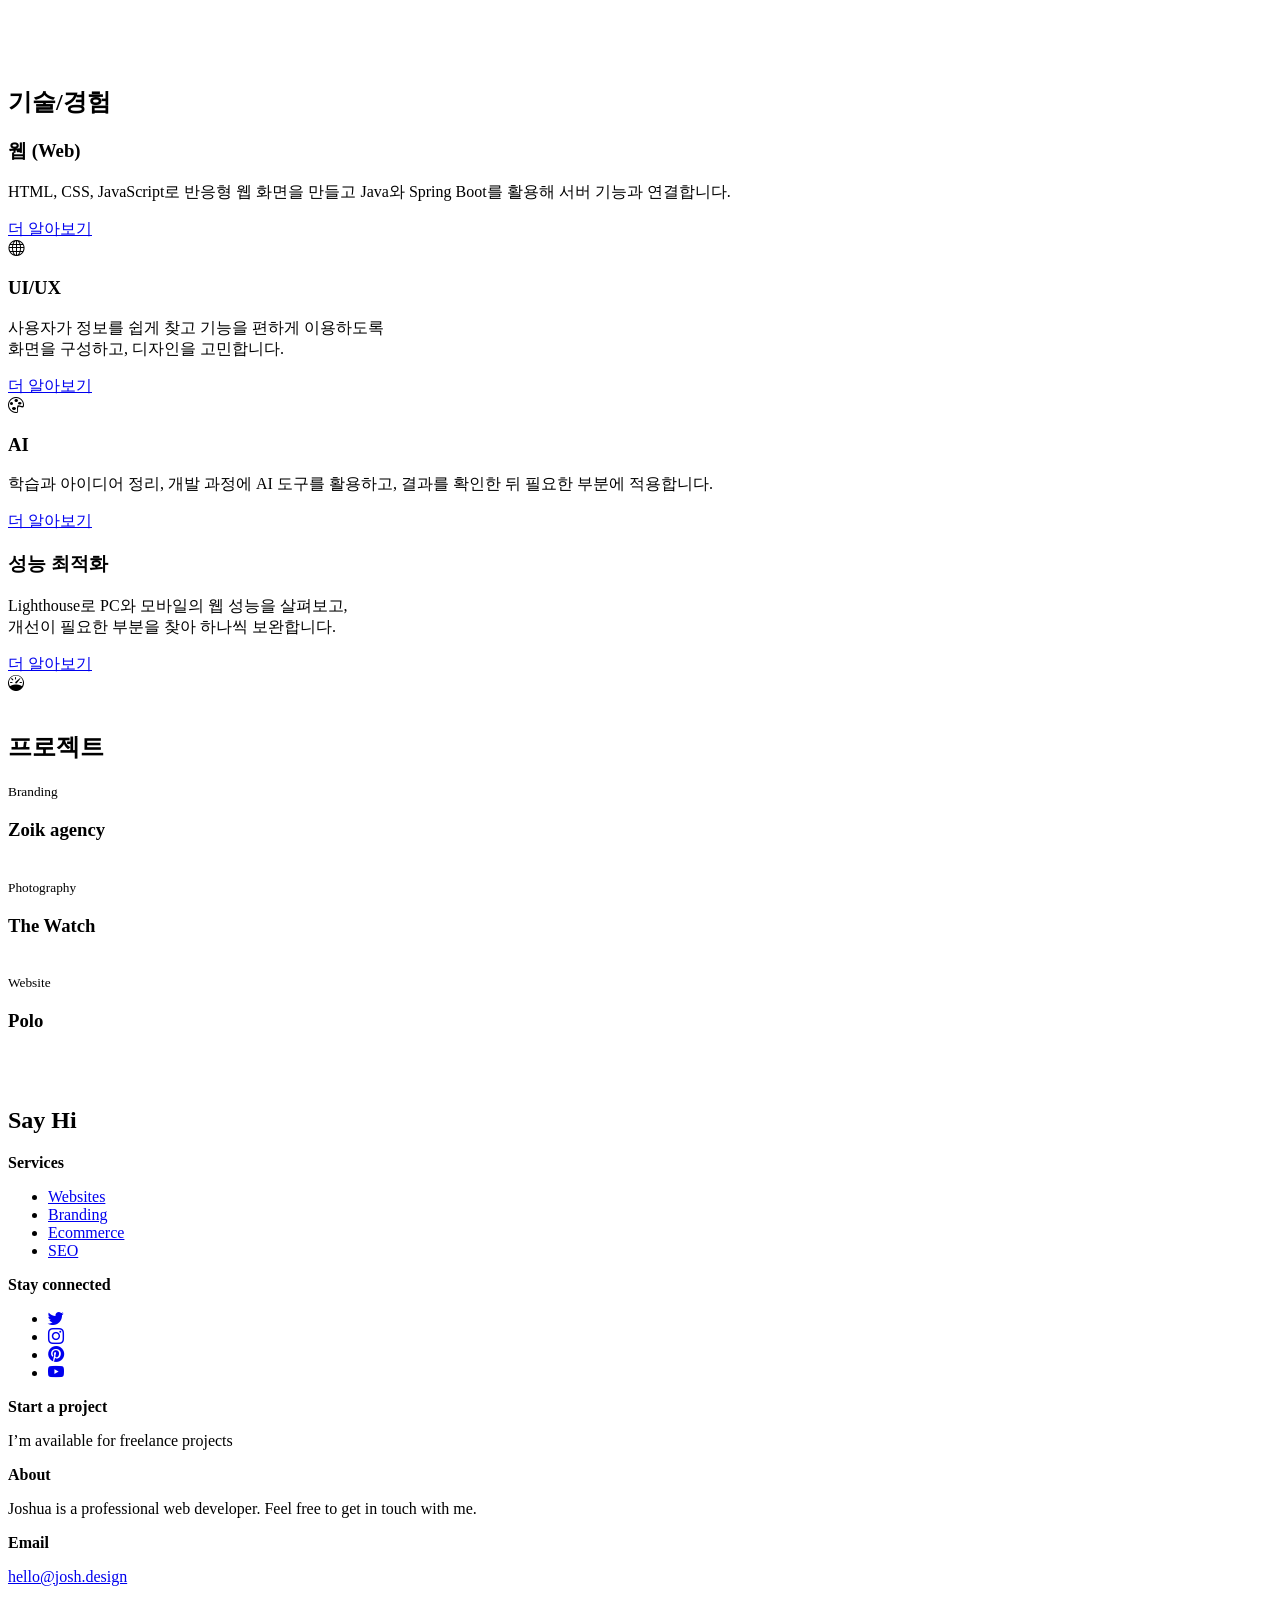
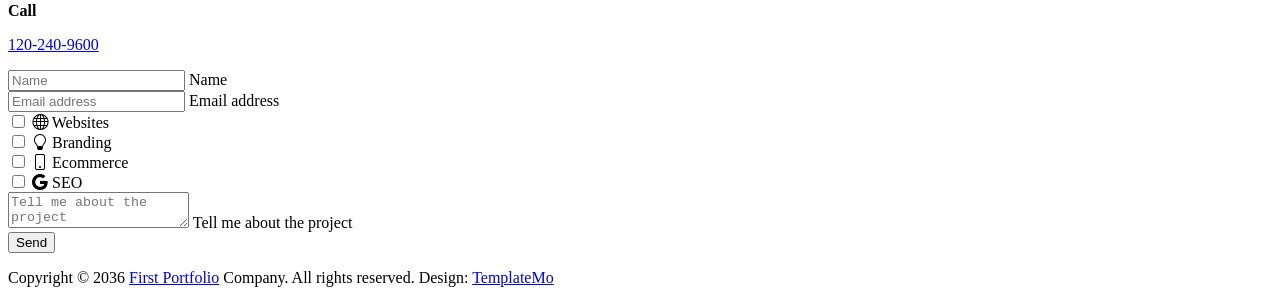
==== commit 2f4ceaeb: "중간 점검 제출 준비" ====
--- a/demo/src/main/resources/templates/index.html
+++ b/demo/src/main/resources/templates/index.html
@@ -168,7 +168,7 @@
                                 </div>
 
                                 <h2 class="mb-4">저는 프론트엔드 개발자입니다.</h2>
-                                <p class="mb-4"><a class="custom-btn btn custom-link" href="#section_2">Let's begin</a></p>
+                                <p class="mb-4"><a class="custom-btn btn custom-link" href="#section_2">더 알아보기</a></p>
                             </div>
                         </div>
 
@@ -196,16 +196,16 @@
                             <div class="about-thumb">
 
                                 <div class="section-title-wrap d-flex justify-content-end align-items-center mb-4">
-                                    <h2 class="text-white me-4 mb-0">My Story</h2>
+                                    <h2 class="text-white me-4 mb-0">My Story </h2>
 
                                     <img th:src="@{/images/happy-bearded-young-man.jpg}" class="avatar-image img-fluid" alt="">
                                 </div>
 
-                                <h3 class="pt-2 mb-3">a little bit about Joshua</h3>
-
-                                <p>This one-page HTML portfolio is provided by <a href="https://templatemo.com" target="_blank">TemplateMo</a>. This layout is based on Bootstrap v5.1.3 CSS and JS libraries. Image credits go to <a href="https://unsplash.com" target="_blank">Unsplash</a> and <a href="https://freepik.com" target="_blank">FreePik</a> for images used in this page.</p>
-
-                                <p>You are allowed to use this template for your websites. You are not allowed to redistribute the template ZIP file on any other website. Please <a href="https://templatemo.com/contact" target="_blank">contact us</a> for more info.</p>
+                                <h3 class="pt-2 mb-3">웹 개발을 배우며 성장하고 있습니다</h3>
+
+                                <p>안녕하세요! 저는 화면을 직접 만들고, 사용하기 편한 웹 경험을 고민합니다.</p>
+
+                                <p>현재 Java 웹 프로그래밍을 공부하며 HTML, CSS, JavaScript와 Spring Boot를 활용한 프로젝트를 진행하고 있습니다. 데이터베이스 연동과 로그인·권한 관리 기능을 하나씩 구현하며 웹 개발 역량을 넓혀가고 있습니다.</p>
                             </div>
                         </div>
 
@@ -226,22 +226,22 @@
                                 <div class="profile-body">
                                     <p>
                                         <span class="profile-small-title">Name</span> 
-                                        <span>Joshua Morgan</span>
+                                        <span>이민주</span>
                                     </p>
 
                                     <p>
                                         <span class="profile-small-title">Birthday</span> 
-                                        <span>Aug 12, 1986</span>
+                                        <span>Aug 6, 2003</span>
                                     </p>
 
                                     <p>
                                         <span class="profile-small-title">Phone</span> 
-                                         <span><a href="tel: 305-240-9671">120-240-9600</a></span>
+                                         <span><a href="tel: 305-240-9671">010-5015-9296</a></span>
                                     </p>
 
                                     <p>
                                         <span class="profile-small-title">Email</span> 
-                                        <span><a href="mailto:hello@josh.design">hello@josh.design</a></span>
+                                        <span><a href="mailto:hello@josh.design">alswndla806@naver.com</a></span>
                                     </p>
                                 </div>
                             </div>
@@ -331,16 +331,11 @@
                                     <div class="services-thumb">
                                         <div class="d-flex flex-wrap align-items-center border-bottom mb-4 pb-3">
                                             <h3 class="mb-0">웹 (Web)</h3>
-
-                                            <div class="services-price-wrap ms-auto">
-                                                <p class="services-price-text mb-0">$2,400</p>
-                                                <div class="services-price-overlay"></div>
-                                            </div>
-                                        </div>
-
-                                        <p>You may want to explore Too CSS for great collection of free HTML CSS templates.</p>
-
-                                        <a href="/detailed_web.html" target="_blank" rel="noopener noreferrer" class="custom-btn custom-border-btn btn mt-3">Discover More</a>
+                                        </div>
+
+                                        <p>HTML, CSS, JavaScript로 반응형 웹 화면을 만들고 Java와 Spring Boot를 활용해 서버 기능과 연결합니다.</p>
+
+                                        <a href="/detailed_web.html" target="_blank" rel="noopener noreferrer" class="custom-btn custom-border-btn btn mt-3">더 알아보기</a>
 
                                         <div class="services-icon-wrap d-flex justify-content-center align-items-center">
                                             <i class="services-icon bi-globe"></i>
@@ -352,16 +347,11 @@
                                     <div class="services-thumb services-thumb-up">
                                         <div class="d-flex flex-wrap align-items-center border-bottom mb-4 pb-3">
                                             <h3 class="mb-0">UI/UX</h3>
-
-                                            <div class="services-price-wrap ms-auto">
-                                                <p class="services-price-text mb-0">$1,200</p>
-                                                <div class="services-price-overlay"></div>
-                                            </div>
-                                        </div>
-
-                                        <p>You can explore more CSS templates on TemplateMo website by browsing through different tags.</p>
-
-                                        <a href="#" class="custom-btn custom-border-btn btn mt-3">Discover More</a>
+                                        </div>
+
+                                        <p>사용자가 정보를 쉽게 찾고 기능을 편하게 이용하도록<br>화면을 구성하고, 디자인을 고민합니다.</p>
+
+                                        <a href="/detailed_uiux.html" class="custom-btn custom-border-btn btn mt-3">더 알아보기</a>
 
                                         <div class="services-icon-wrap d-flex justify-content-center align-items-center">
                                             <!-- <i class="services-icon bi-lightbulb"></i> -->
@@ -374,16 +364,11 @@
                                     <div class="services-thumb">
                                         <div class="d-flex flex-wrap align-items-center border-bottom mb-4 pb-3">
                                             <h3 class="mb-0">AI</h3>
-
-                                            <div class="services-price-wrap ms-auto">
-                                                <p class="services-price-text mb-0">$3,600</p>
-                                                <div class="services-price-overlay"></div>
-                                            </div>
-                                        </div>
-
-                                        <p>If you need a customized ecommerce website for your business, feel free to discuss with me.</p>
-
-                                        <a href="#" class="custom-btn custom-border-btn btn mt-3">Discover More</a>
+                                        </div>
+
+                                        <p>학습과 아이디어 정리, 개발 과정에 AI 도구를 활용하고, 결과를 확인한 뒤 필요한 부분에 적용합니다.</p>
+
+                                        <a href="/detailed_ai.html" class="custom-btn custom-border-btn btn mt-3">더 알아보기</a>
 
                                         <div class="services-icon-wrap d-flex justify-content-center align-items-center">
                                             <i class="services-icon bi-anthropic"></i>
@@ -395,16 +380,11 @@
                                     <div class="services-thumb services-thumb-up">
                                         <div class="d-flex flex-wrap align-items-center border-bottom mb-4 pb-3">
                                             <h3 class="mb-0">성능 최적화</h3>
-
-                                            <div class="services-price-wrap ms-auto">
-                                                <p class="services-price-text mb-0">$1,450</p>
-                                                <div class="services-price-overlay"></div>
-                                            </div>
-                                        </div>
-
-                                        <p>To list your website first on any search engine, we will work together. First Portfolio is one-page CSS Template for free download.</p>
-
-                                        <a href="#" class="custom-btn custom-border-btn btn mt-3">Discover More</a>
+                                        </div>
+
+                                        <p>Lighthouse로 PC와 모바일의 웹 성능을 살펴보고,<br>개선이 필요한 부분을 찾아 하나씩 보완합니다.</p>
+
+                                        <a href="/detailed_quality.html" class="custom-btn custom-border-btn btn mt-3">더 알아보기</a>
 
                                         <div class="services-icon-wrap d-flex justify-content-center align-items-center">
                                             <i class="services-icon bi-speedometer"></i>
